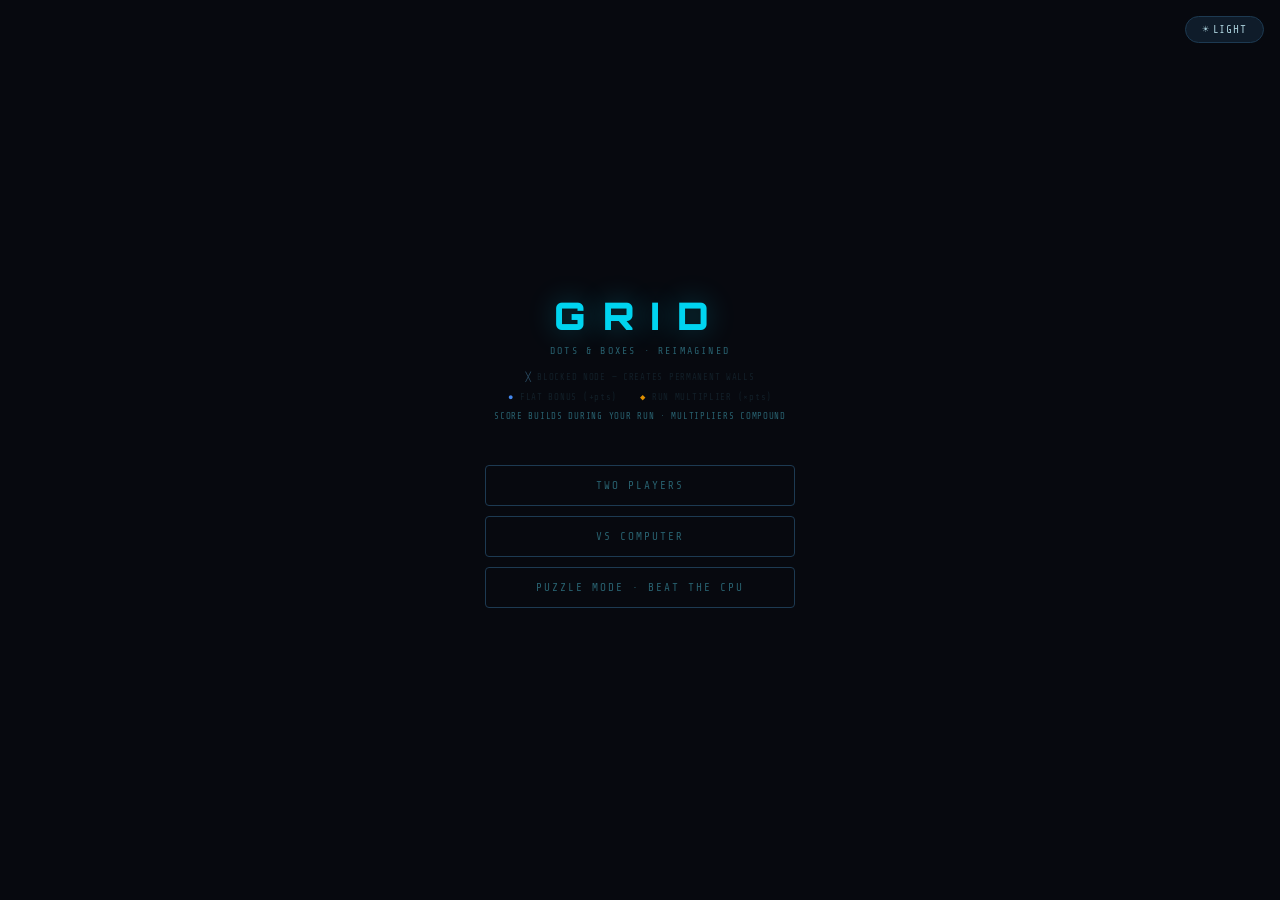
==== index.html @ 2068bb2a "Init commit" ====
<!DOCTYPE html>
<html lang="en" data-theme="dark">
<head>
  <meta charset="UTF-8" />
  <meta name="viewport" content="width=device-width, initial-scale=1.0" />
  <title>GRID — Dots &amp; Boxes Reimagined</title>
  <link rel="stylesheet" href="css/styles.css" />
  <link rel="preconnect" href="https://fonts.googleapis.com" />
  <link rel="preconnect" href="https://fonts.gstatic.com" crossorigin />
  <link
    href="https://fonts.googleapis.com/css2?family=Share+Tech+Mono&family=Orbitron:wght@900&display=swap"
    rel="stylesheet"
  />
</head>
<body>
  <div id="app"></div>
  <script type="module" src="js/main.js"></script>
</body>
</html>
---- css/styles.css ----
/* ─── Reset ─────────────────────────────────────────────────────────────── */
*, *::before, *::after { box-sizing: border-box; margin: 0; padding: 0; }

/* ─── Tokens ─────────────────────────────────────────────────────────────── */
:root {
  --font-mono: 'Share Tech Mono', 'Courier New', monospace;
  --font-display: 'Orbitron', sans-serif;
  --ease: 0.25s ease;
  --border-radius-sm: 3px;
  --border-radius-md: 4px;
  --border-radius-pill: 20px;
}

/* ─── Dark Theme ─────────────────────────────────────────────────────────── */
[data-theme="dark"] {
  --bg:           #07090f;
  --surface:      #0f1c2a;
  --border:       #1d3a52;
  --p1:           #00d4f0;
  --p2:           #ff5828;
  --text:         #a8cdd8;
  --text-sub:     #28606e;
  --text-dim:     #121f28;
  --f1:           #4488ee;
  --m2:           #e09000;
  --m3:           #e83020;
  --f3:           #00bb78;
  --bk-x:         #2d5068;
  --run-color:    #ffd700;
  --run-bg:       rgba(255, 215, 0, 0.13);
  --score-line:   #1d3a52;
  --overlay-bg:   rgba(7, 9, 15, 0.93);
  --hover-bg:     rgba(0, 212, 240, 0.05);
  --p1-shadow:    rgba(0, 212, 240, 0.33);
  --p2-shadow:    rgba(255, 88, 40, 0.33);
  --gold-shadow:  rgba(224, 144, 0, 0.33);
}

/* ─── Light Theme ────────────────────────────────────────────────────────── */
[data-theme="light"] {
  --bg:           #f5f0e6;
  --surface:      #e4ddd0;
  --border:       #8a8272;
  --p1:           #0055cc;
  --p2:           #cc3300;
  --text:         #252c38;
  --text-sub:     #7a7460;
  --text-dim:     #c8c0b0;
  --f1:           #2244cc;
  --m2:           #996200;
  --m3:           #cc1400;
  --f3:           #006633;
  --bk-x:         #7a7262;
  --run-color:    #cc8800;
  --run-bg:       rgba(160, 120, 0, 0.12);
  --score-line:   #c8c0b0;
  --overlay-bg:   rgba(245, 240, 230, 0.94);
  --hover-bg:     rgba(0, 80, 200, 0.05);
  --p1-shadow:    transparent;
  --p2-shadow:    transparent;
  --gold-shadow:  transparent;
}

/* ─── Base ───────────────────────────────────────────────────────────────── */
body {
  font-family: var(--font-mono);
  background: var(--bg);
  color: var(--text);
  min-height: 100vh;
  display: flex;
  align-items: center;
  justify-content: center;
  transition: background var(--ease), color var(--ease);
  user-select: none;
  -webkit-user-select: none;
}

#app {
  display: flex;
  flex-direction: column;
  align-items: center;
  padding: 16px;
  width: 100%;
  max-width: 560px;
}

/* ─── Utility colour classes ─────────────────────────────────────────────── */
/* (applied via JS innerHTML so these live in CSS) */
.c-p1     { color: var(--p1); }
.c-p2     { color: var(--p2); }
.c-gold   { color: var(--m2); }
.c-f1     { color: var(--f1); }
.c-m2     { color: var(--m2); }
.c-m3     { color: var(--m3); }
.c-f3     { color: var(--f3); }
.c-bk     { color: var(--bk-x); }
.c-text-sub { color: var(--text-sub); }
.c-p1-bg  { background: var(--p1); }
.c-p2-bg  { background: var(--p2); }

/* ─── Theme Toggle ───────────────────────────────────────────────────────── */
.theme-toggle {
  position: fixed;
  top: 16px;
  right: 16px;
  z-index: 100;
  background: var(--surface);
  border: 1px solid var(--border);
  border-radius: var(--border-radius-pill);
  padding: 6px 16px;
  cursor: pointer;
  color: var(--text);
  font-family: var(--font-mono);
  font-size: 11px;
  letter-spacing: 0.08em;
  transition: border-color var(--ease), color var(--ease);
}
.theme-toggle:hover {
  border-color: var(--p1);
  color: var(--p1);
}

/* ─── Title ──────────────────────────────────────────────────────────────── */
.game-title {
  font-family: var(--font-display);
  font-weight: 900;
  font-size: 38px;
  letter-spacing: 0.45em;
  color: var(--p1);
  margin-bottom: 6px;
  text-align: center;
  text-shadow: 0 0 28px var(--p1-shadow);
}
.game-title.small {
  font-size: 22px;
  letter-spacing: 0.44em;
  margin-bottom: 13px;
  text-shadow: 0 0 18px var(--p1-shadow);
}

.game-subtitle {
  font-size: 10px;
  letter-spacing: 0.22em;
  color: var(--text-sub);
  margin-bottom: 12px;
  text-align: center;
}

/* ─── Menu ───────────────────────────────────────────────────────────────── */
.menu {
  display: flex;
  flex-direction: column;
  align-items: center;
  padding: 20px;
  width: 100%;
}

.menu-legend {
  font-size: 9px;
  color: var(--text-dim);
  margin-bottom: 38px;
  line-height: 2.2;
  text-align: center;
  letter-spacing: 0.08em;
}

.menu-buttons {
  display: flex;
  flex-direction: column;
  gap: 10px;
  width: 100%;
  max-width: 310px;
}

.menu-btn {
  background: transparent;
  border: 1px solid var(--border);
  border-radius: var(--border-radius-md);
  color: var(--text-sub);
  font-family: var(--font-mono);
  font-size: 11px;
  letter-spacing: 0.18em;
  padding: 13px 16px;
  cursor: pointer;
  transition: border-color 0.15s, color 0.15s, background 0.15s;
  text-align: center;
  width: 100%;
}
.menu-btn:hover {
  border-color: var(--p1);
  color: var(--text);
  background: var(--hover-bg);
}

/* ─── Game Screen ────────────────────────────────────────────────────────── */
.game-screen {
  display: flex;
  flex-direction: column;
  align-items: center;
  width: 100%;
}

/* ─── Scoreboard ─────────────────────────────────────────────────────────── */
.scoreboard {
  display: flex;
  gap: 22px;
  margin-bottom: 10px;
  align-items: center;
}

.score-vs {
  font-size: 11px;
  color: var(--score-line);
}

.score-block {
  display: flex;
  flex-direction: column;
  min-width: 96px;
}
.score-block.player-0 { align-items: flex-end; text-align: right; }
.score-block.player-1 { align-items: flex-start; text-align: left; }

.score-label {
  font-size: 9px;
  letter-spacing: 0.12em;
  margin-bottom: 2px;
  color: var(--text-sub);
  transition: color var(--ease);
}
.score-block.active.player-0 .score-label { color: var(--p1); }
.score-block.active.player-1 .score-label { color: var(--p2); }

.score-value {
  font-size: 28px;
  font-weight: bold;
  line-height: 1;
}

.run-badge {
  font-size: 9px;
  color: var(--run-color);
  background: var(--run-bg);
  border-radius: var(--border-radius-sm);
  padding: 1px 7px;
  margin-top: 3px;
  letter-spacing: 0.08em;
}

.run-spacer { height: 20px; }

.score-underline {
  height: 2px;
  width: 100%;
  margin-top: 4px;
  border-radius: 1px;
  transition: background var(--ease);
}

/* ─── Puzzle hint ────────────────────────────────────────────────────────── */
.puzzle-hint {
  font-size: 9px;
  color: var(--text-sub);
  letter-spacing: 0.12em;
  margin-bottom: 8px;
  text-align: center;
}

/* ─── Board ──────────────────────────────────────────────────────────────── */
.board-container {
  line-height: 0; /* prevent extra inline-block spacing below SVG */
}
.board-container svg {
  max-width: 100%;
  max-height: 64vh;
  display: block;
}

/* ─── Status Bar ─────────────────────────────────────────────────────────── */
.status-bar {
  margin-top: 10px;
  font-size: 9px;
  color: var(--text-sub);
  letter-spacing: 0.1em;
  text-align: center;
  line-height: 2;
}
.ai-thinking { color: var(--p2); }

.legend-bar { font-size: 9px; }

/* ─── Back Button ────────────────────────────────────────────────────────── */
.back-btn {
  margin-top: 10px;
  background: transparent;
  border: 1px solid var(--score-line);
  border-radius: var(--border-radius-sm);
  color: var(--text-sub);
  font-family: var(--font-mono);
  font-size: 9px;
  letter-spacing: 0.14em;
  padding: 4px 16px;
  cursor: pointer;
  transition: border-color 0.15s, color 0.15s;
}
.back-btn:hover { border-color: var(--p1); color: var(--p1); }

/* ─── Game Over Overlay ──────────────────────────────────────────────────── */
.game-over-overlay {
  position: fixed;
  inset: 0;
  background: var(--overlay-bg);
  display: flex;
  align-items: center;
  justify-content: center;
  z-index: 999;
}

.game-over-content {
  display: flex;
  flex-direction: column;
  align-items: center;
  padding: 40px 20px;
  text-align: center;
}

.win-title {
  font-family: var(--font-display);
  font-weight: 900;
  font-size: clamp(24px, 5vw, 40px);
  letter-spacing: 0.38em;
  margin-bottom: 8px;
}
.win-title.c-p1 { text-shadow: 0 0 28px var(--p1-shadow); }
.win-title.c-p2 { text-shadow: 0 0 28px var(--p2-shadow); }
.win-title.c-gold { text-shadow: 0 0 28px var(--gold-shadow); }

.win-subtitle {
  font-size: 10px;
  color: var(--text-sub);
  letter-spacing: 0.15em;
  margin-bottom: 20px;
}

.final-scores {
  display: flex;
  gap: 40px;
  margin-bottom: 20px;
  align-items: flex-end;
}

.final-score {
  display: flex;
  flex-direction: column;
  align-items: center;
  gap: 6px;
}

.final-label {
  font-size: 9px;
  letter-spacing: 0.12em;
}

.final-value {
  font-size: 44px;
  font-family: var(--font-mono);
  line-height: 1;
}
[data-theme="dark"] .final-value.c-p1 { filter: drop-shadow(0 0 14px rgba(0, 212, 240, 0.4)); }
[data-theme="dark"] .final-value.c-p2 { filter: drop-shadow(0 0 14px rgba(255, 88, 40, 0.4)); }

.puzzle-result {
  font-size: 10px;
  letter-spacing: 0.12em;
  margin-bottom: 16px;
}

.game-over-buttons {
  display: flex;
  gap: 10px;
  margin-top: 10px;
}

.btn-primary {
  background: transparent;
  border: 1px solid var(--p1);
  border-radius: var(--border-radius-sm);
  color: var(--p1);
  font-family: var(--font-mono);
  font-size: 11px;
  letter-spacing: 0.15em;
  padding: 10px 26px;
  cursor: pointer;
  transition: background 0.15s;
}
.btn-primary:hover { background: var(--hover-bg); }

.btn-secondary {
  background: transparent;
  border: 1px solid var(--border);
  border-radius: var(--border-radius-sm);
  color: var(--text-sub);
  font-family: var(--font-mono);
  font-size: 11px;
  letter-spacing: 0.15em;
  padding: 10px 26px;
  cursor: pointer;
  transition: border-color 0.15s, color 0.15s;
}
.btn-secondary:hover { border-color: var(--text); color: var(--text); }

/* ─── SVG Animations ─────────────────────────────────────────────────────── */
@keyframes lastPulse {
  0%, 100% { opacity: 1; }
  50%       { opacity: 0.48; }
}

/* Applied directly to the SVG <line> element via the 'class' attribute in the
   HTML string built by renderer.js. Works because the SVG is inline in the DOM. */
.last-move {
  animation: lastPulse 1.4s ease-in-out infinite;
}
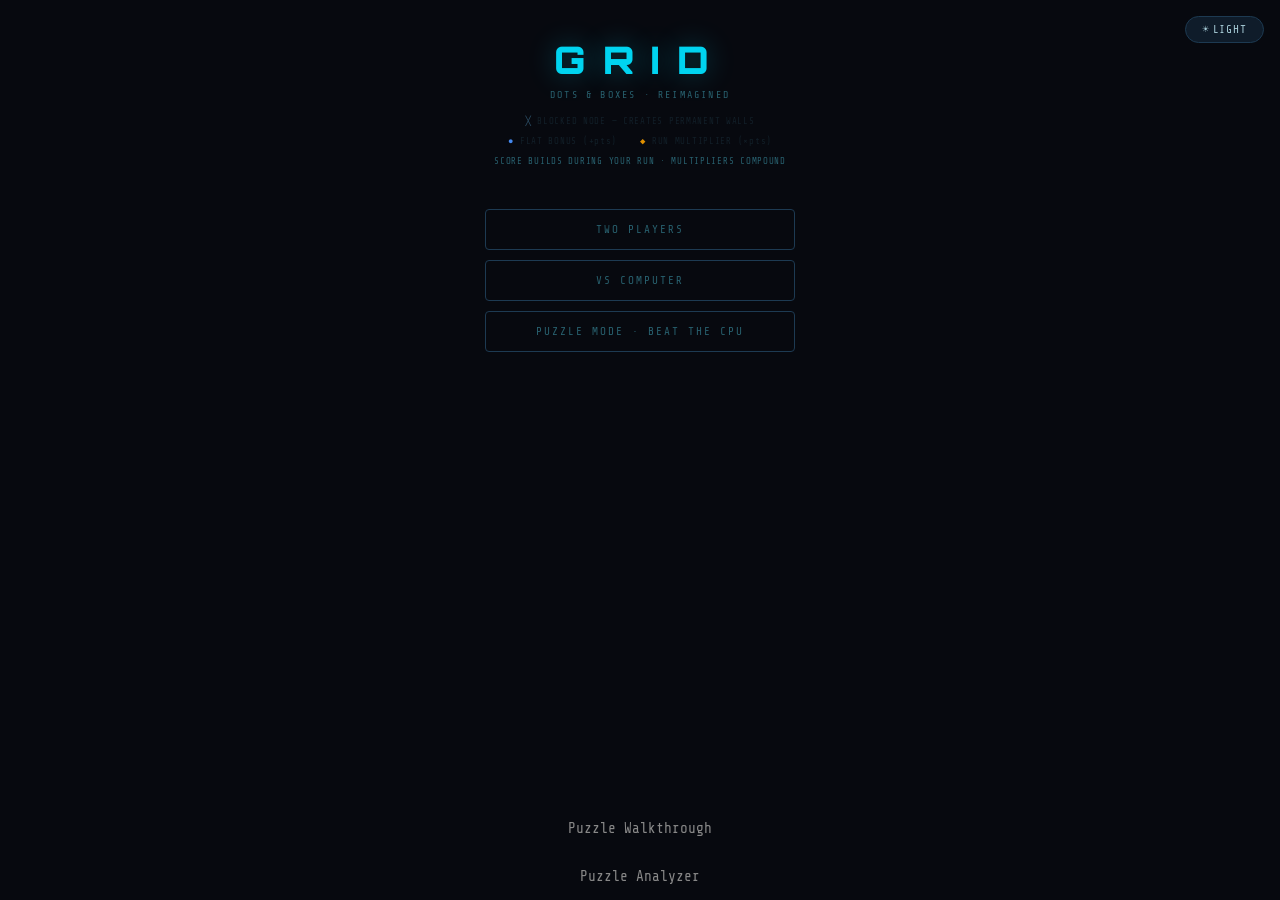
==== commit 2a59ade6: "Add puzzle walkthrough and analyzer links to footer; implement GTO puzzle walkthrough functionality" ====
--- a/index.html
+++ b/index.html
@@ -16,4 +16,7 @@
   <div id="app"></div>
   <script type="module" src="js/main.js"></script>
 </body>
+<footer>
+  <ul><a href="/developer/puzzle-walkthrough.html">Puzzle Walkthrough</a></ul>
+  <ul><a href="/developer/puzzle-analyzer.html">Puzzle Analyzer</a></ul>
 </html>
--- a/css/styles.css
+++ b/css/styles.css
@@ -68,6 +68,7 @@
   color: var(--text);
   min-height: 100vh;
   display: flex;
+  flex-direction: column;
   align-items: center;
   justify-content: center;
   transition: background var(--ease), color var(--ease);
@@ -420,3 +421,22 @@
 .last-move {
   animation: lastPulse 1.4s ease-in-out infinite;
 }
+
+/* ========== FOOTER ========== */
+footer{
+  width: 100%;
+  margin-top: auto;
+}
+footer ul {
+  text-align: center; 
+  padding: 1rem; 
+  font-size: 0.9rem; 
+  color: #888;
+  display: flex;
+  justify-content: center;
+  gap: 16px;
+}
+footer ul a{
+  color: #888;
+  text-decoration: none;
+}
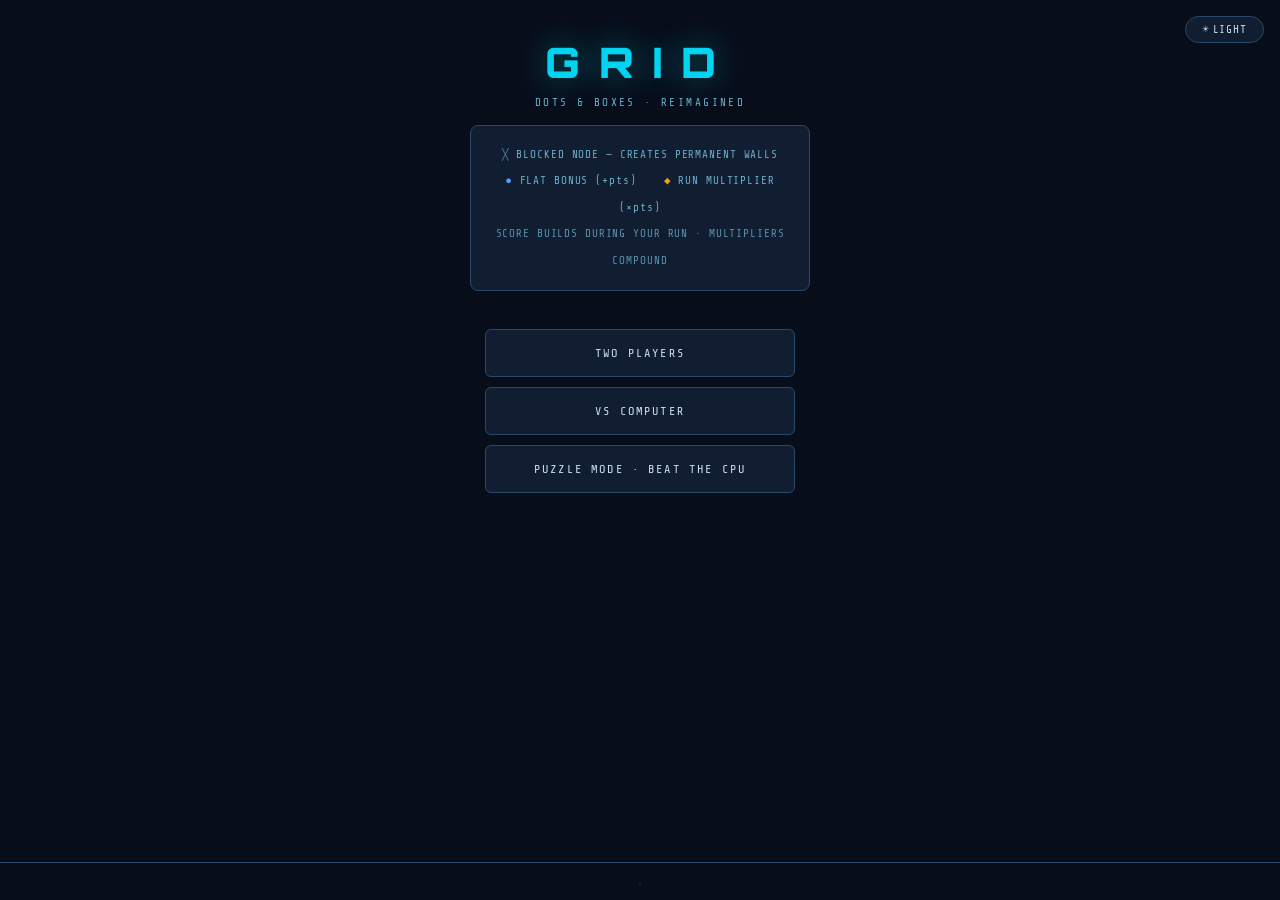
==== commit b0220fae: "Add developer tools page with navigation links and theme toggle functionality" ====
--- a/index.html
+++ b/index.html
@@ -17,6 +17,5 @@
   <script type="module" src="js/main.js"></script>
 </body>
 <footer>
-  <ul><a href="/developer/puzzle-walkthrough.html">Puzzle Walkthrough</a></ul>
-  <ul><a href="/developer/puzzle-analyzer.html">Puzzle Analyzer</a></ul>
+  <ul><a href="/developer/index.html">.</a></ul>
 </html>
--- a/css/styles.css
+++ b/css/styles.css
@@ -13,27 +13,33 @@
 
 /* ─── Dark Theme ─────────────────────────────────────────────────────────── */
 [data-theme="dark"] {
-  --bg:           #07090f;
-  --surface:      #0f1c2a;
-  --border:       #1d3a52;
+  --bg:           #080d1a;
+  --surface:      #111d30;
+  --border:       #2a4968;
   --p1:           #00d4f0;
   --p2:           #ff5828;
-  --text:         #a8cdd8;
-  --text-sub:     #28606e;
-  --text-dim:     #121f28;
-  --f1:           #4488ee;
-  --m2:           #e09000;
-  --m3:           #e83020;
-  --f3:           #00bb78;
-  --bk-x:         #2d5068;
+  --text:         #cce0ec;
+  --text-sub:     #6aaec8;
+  --text-dim:     #3d6880;
+  --f1:           #5599ff;
+  --m2:           #f0a010;
+  --m3:           #f04030;
+  --f3:           #00cc88;
+  --bk-x:         #4d7fa0;
   --run-color:    #ffd700;
-  --run-bg:       rgba(255, 215, 0, 0.13);
-  --score-line:   #1d3a52;
-  --overlay-bg:   rgba(7, 9, 15, 0.93);
-  --hover-bg:     rgba(0, 212, 240, 0.05);
-  --p1-shadow:    rgba(0, 212, 240, 0.33);
-  --p2-shadow:    rgba(255, 88, 40, 0.33);
-  --gold-shadow:  rgba(224, 144, 0, 0.33);
+  --run-bg:       rgba(255, 215, 0, 0.18);
+  --score-line:   #2a4968;
+  --overlay-bg:   rgba(8, 13, 26, 0.96);
+  --hover-bg:     rgba(0, 212, 240, 0.10);
+  --p1-shadow:    rgba(0, 212, 240, 0.45);
+  --p2-shadow:    rgba(255, 88, 40, 0.45);
+  --gold-shadow:  rgba(240, 160, 16, 0.45);
+  --p1-subtle:    rgba(0, 212, 240, 0.12);
+  --p1-subtle-hover: rgba(0, 212, 240, 0.20);
+  --p1-glow:      rgba(0, 212, 240, 0.20);
+  --p1-drop:      rgba(0, 212, 240, 0.50);
+  --p2-drop:      rgba(255, 88, 40, 0.50);
+  --run-border:   rgba(255, 215, 0, 0.25);
 }
 
 /* ─── Light Theme ────────────────────────────────────────────────────────── */
@@ -59,6 +65,12 @@
   --p1-shadow:    transparent;
   --p2-shadow:    transparent;
   --gold-shadow:  transparent;
+  --p1-subtle:    rgba(0, 80, 200, 0.08);
+  --p1-subtle-hover: rgba(0, 80, 200, 0.14);
+  --p1-glow:      transparent;
+  --p1-drop:      transparent;
+  --p2-drop:      transparent;
+  --run-border:   rgba(160, 120, 0, 0.25);
 }
 
 /* ─── Base ───────────────────────────────────────────────────────────────── */
@@ -95,7 +107,7 @@
 .c-m3     { color: var(--m3); }
 .c-f3     { color: var(--f3); }
 .c-bk     { color: var(--bk-x); }
-.c-text-sub { color: var(--text-sub); }
+.c-text-sub { color: var(--text-sub); opacity: 0.8; }
 .c-p1-bg  { background: var(--p1); }
 .c-p2-bg  { background: var(--p2); }
 
@@ -125,25 +137,25 @@
 .game-title {
   font-family: var(--font-display);
   font-weight: 900;
-  font-size: 38px;
+  font-size: 42px;
   letter-spacing: 0.45em;
   color: var(--p1);
-  margin-bottom: 6px;
-  text-align: center;
-  text-shadow: 0 0 28px var(--p1-shadow);
+  margin-bottom: 8px;
+  text-align: center;
+  text-shadow: 0 0 32px var(--p1-shadow);
 }
 .game-title.small {
-  font-size: 22px;
+  font-size: 24px;
   letter-spacing: 0.44em;
-  margin-bottom: 13px;
-  text-shadow: 0 0 18px var(--p1-shadow);
+  margin-bottom: 16px;
+  text-shadow: 0 0 20px var(--p1-shadow);
 }
 
 .game-subtitle {
-  font-size: 10px;
+  font-size: 11px;
   letter-spacing: 0.22em;
   color: var(--text-sub);
-  margin-bottom: 12px;
+  margin-bottom: 16px;
   text-align: center;
 }
 
@@ -157,12 +169,18 @@
 }
 
 .menu-legend {
-  font-size: 9px;
-  color: var(--text-dim);
+  font-size: 11px;
+  color: var(--text-sub);
   margin-bottom: 38px;
-  line-height: 2.2;
+  line-height: 2.4;
   text-align: center;
   letter-spacing: 0.08em;
+  background: var(--surface);
+  border: 1px solid var(--border);
+  border-radius: 8px;
+  padding: 16px 20px;
+  width: 100%;
+  max-width: 340px;
 }
 
 .menu-buttons {
@@ -174,23 +192,26 @@
 }
 
 .menu-btn {
-  background: transparent;
-  border: 1px solid var(--border);
-  border-radius: var(--border-radius-md);
-  color: var(--text-sub);
-  font-family: var(--font-mono);
-  font-size: 11px;
+  display: block;
+  text-decoration: none;
+  background: var(--surface);
+  border: 1px solid var(--border);
+  border-radius: 6px;
+  color: var(--text);
+  font-family: var(--font-mono);
+  font-size: 12px;
   letter-spacing: 0.18em;
-  padding: 13px 16px;
+  padding: 16px 20px;
   cursor: pointer;
-  transition: border-color 0.15s, color 0.15s, background 0.15s;
+  transition: border-color 0.15s, color 0.15s, background 0.15s, box-shadow 0.15s;
   text-align: center;
   width: 100%;
 }
 .menu-btn:hover {
   border-color: var(--p1);
-  color: var(--text);
+  color: var(--p1);
   background: var(--hover-bg);
+  box-shadow: 0 0 16px var(--p1-subtle);
 }
 
 /* ─── Game Screen ────────────────────────────────────────────────────────── */
@@ -204,14 +225,19 @@
 /* ─── Scoreboard ─────────────────────────────────────────────────────────── */
 .scoreboard {
   display: flex;
-  gap: 22px;
-  margin-bottom: 10px;
-  align-items: center;
+  gap: 28px;
+  margin-bottom: 12px;
+  align-items: center;
+  background: var(--surface);
+  border: 1px solid var(--border);
+  border-radius: 10px;
+  padding: 14px 24px;
 }
 
 .score-vs {
-  font-size: 11px;
-  color: var(--score-line);
+  font-size: 12px;
+  color: var(--border);
+  letter-spacing: 0.08em;
 }
 
 .score-block {
@@ -223,9 +249,9 @@
 .score-block.player-1 { align-items: flex-start; text-align: left; }
 
 .score-label {
-  font-size: 9px;
-  letter-spacing: 0.12em;
-  margin-bottom: 2px;
+  font-size: 11px;
+  letter-spacing: 0.14em;
+  margin-bottom: 4px;
   color: var(--text-sub);
   transition: color var(--ease);
 }
@@ -233,19 +259,20 @@
 .score-block.active.player-1 .score-label { color: var(--p2); }
 
 .score-value {
-  font-size: 28px;
+  font-size: 40px;
   font-weight: bold;
   line-height: 1;
 }
 
 .run-badge {
-  font-size: 9px;
+  font-size: 10px;
   color: var(--run-color);
   background: var(--run-bg);
   border-radius: var(--border-radius-sm);
-  padding: 1px 7px;
-  margin-top: 3px;
+  padding: 2px 9px;
+  margin-top: 4px;
   letter-spacing: 0.08em;
+  border: 1px solid var(--run-border);
 }
 
 .run-spacer { height: 20px; }
@@ -253,17 +280,24 @@
 .score-underline {
   height: 2px;
   width: 100%;
-  margin-top: 4px;
+  margin-top: 6px;
   border-radius: 1px;
+  background: var(--border);
   transition: background var(--ease);
+}
+[data-theme="dark"] .score-block.active.player-0 .score-value {
+  filter: drop-shadow(0 0 12px var(--p1-drop));
+}
+[data-theme="dark"] .score-block.active.player-1 .score-value {
+  filter: drop-shadow(0 0 12px var(--p2-drop));
 }
 
 /* ─── Puzzle hint ────────────────────────────────────────────────────────── */
 .puzzle-hint {
-  font-size: 9px;
+  font-size: 11px;
   color: var(--text-sub);
   letter-spacing: 0.12em;
-  margin-bottom: 8px;
+  margin-bottom: 10px;
   text-align: center;
 }
 
@@ -279,28 +313,28 @@
 
 /* ─── Status Bar ─────────────────────────────────────────────────────────── */
 .status-bar {
-  margin-top: 10px;
-  font-size: 9px;
+  margin-top: 12px;
+  font-size: 11px;
   color: var(--text-sub);
   letter-spacing: 0.1em;
   text-align: center;
-  line-height: 2;
-}
-.ai-thinking { color: var(--p2); }
-
-.legend-bar { font-size: 9px; }
+  line-height: 2.2;
+}
+.ai-thinking { color: var(--p2); font-weight: bold; }
+
+.legend-bar { font-size: 11px; }
 
 /* ─── Back Button ────────────────────────────────────────────────────────── */
 .back-btn {
-  margin-top: 10px;
-  background: transparent;
-  border: 1px solid var(--score-line);
-  border-radius: var(--border-radius-sm);
-  color: var(--text-sub);
-  font-family: var(--font-mono);
-  font-size: 9px;
+  margin-top: 12px;
+  background: var(--surface);
+  border: 1px solid var(--border);
+  border-radius: 6px;
+  color: var(--text-sub);
+  font-family: var(--font-mono);
+  font-size: 11px;
   letter-spacing: 0.14em;
-  padding: 4px 16px;
+  padding: 8px 22px;
   cursor: pointer;
   transition: border-color 0.15s, color 0.15s;
 }
@@ -367,8 +401,8 @@
   font-family: var(--font-mono);
   line-height: 1;
 }
-[data-theme="dark"] .final-value.c-p1 { filter: drop-shadow(0 0 14px rgba(0, 212, 240, 0.4)); }
-[data-theme="dark"] .final-value.c-p2 { filter: drop-shadow(0 0 14px rgba(255, 88, 40, 0.4)); }
+[data-theme="dark"] .final-value.c-p1 { filter: drop-shadow(0 0 14px var(--p1-drop)); }
+[data-theme="dark"] .final-value.c-p2 { filter: drop-shadow(0 0 14px var(--p2-drop)); }
 
 .puzzle-result {
   font-size: 10px;
@@ -383,28 +417,31 @@
 }
 
 .btn-primary {
-  background: transparent;
+  background: var(--p1-subtle);
   border: 1px solid var(--p1);
-  border-radius: var(--border-radius-sm);
+  border-radius: 6px;
   color: var(--p1);
   font-family: var(--font-mono);
-  font-size: 11px;
+  font-size: 12px;
   letter-spacing: 0.15em;
-  padding: 10px 26px;
+  padding: 12px 30px;
   cursor: pointer;
-  transition: background 0.15s;
-}
-.btn-primary:hover { background: var(--hover-bg); }
+  transition: background 0.15s, box-shadow 0.15s;
+}
+.btn-primary:hover {
+  background: var(--p1-subtle-hover);
+  box-shadow: 0 0 18px var(--p1-glow);
+}
 
 .btn-secondary {
-  background: transparent;
-  border: 1px solid var(--border);
-  border-radius: var(--border-radius-sm);
-  color: var(--text-sub);
-  font-family: var(--font-mono);
-  font-size: 11px;
+  background: var(--surface);
+  border: 1px solid var(--border);
+  border-radius: 6px;
+  color: var(--text-sub);
+  font-family: var(--font-mono);
+  font-size: 12px;
   letter-spacing: 0.15em;
-  padding: 10px 26px;
+  padding: 12px 30px;
   cursor: pointer;
   transition: border-color 0.15s, color 0.15s;
 }
@@ -423,20 +460,30 @@
 }
 
 /* ========== FOOTER ========== */
-footer{
+footer {
   width: 100%;
   margin-top: auto;
+  border-top: 1px solid var(--border);
+  padding: 12px 0;
 }
 footer ul {
-  text-align: center; 
-  padding: 1rem; 
-  font-size: 0.9rem; 
-  color: #888;
+  list-style: none;
+  text-align: center;
+  padding: 0;
+  margin: 0;
+  font-size: 11px;
+  color: var(--text-dim);
   display: flex;
   justify-content: center;
-  gap: 16px;
-}
-footer ul a{
-  color: #888;
+  gap: 24px;
+  letter-spacing: 0.08em;
+  font-family: var(--font-mono);
+}
+footer ul a {
+  color: var(--text-dim);
   text-decoration: none;
-}
+  transition: color 0.15s;
+}
+footer ul a:hover {
+  color: var(--text-sub);
+}
